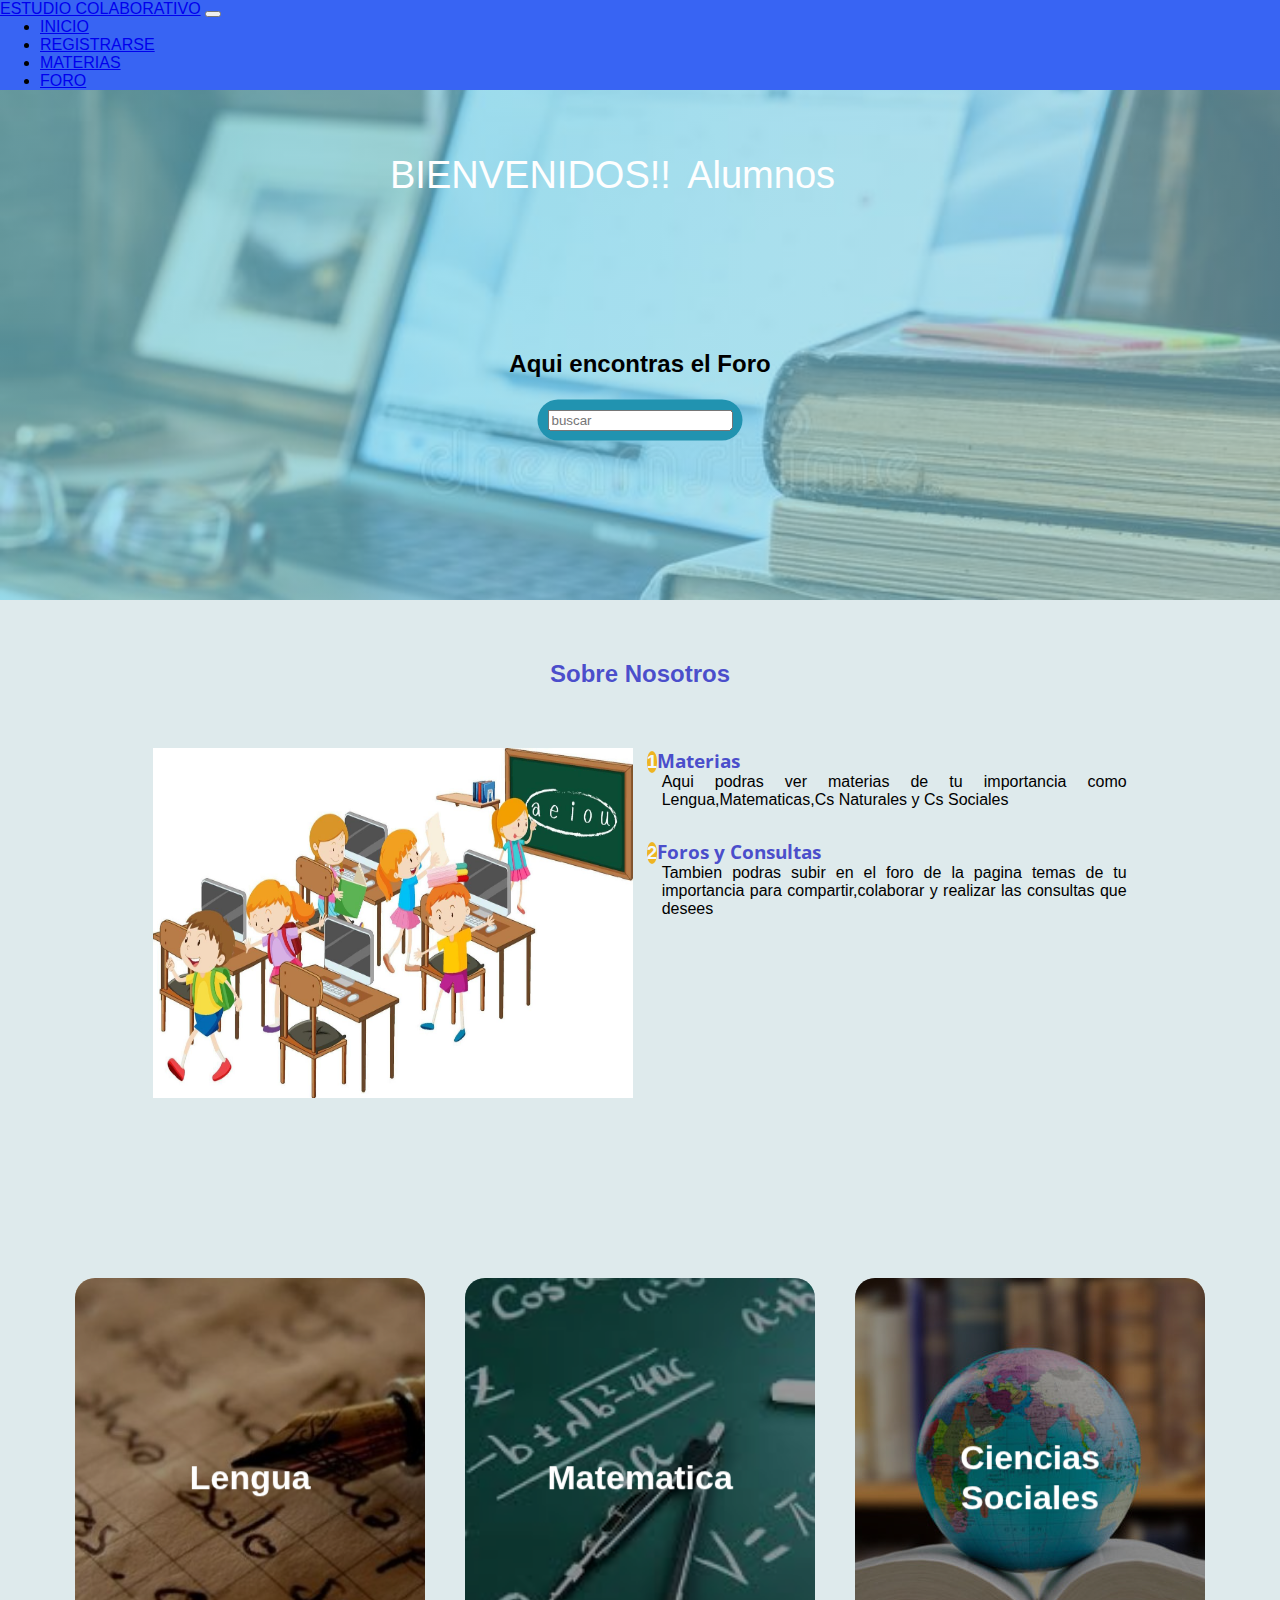
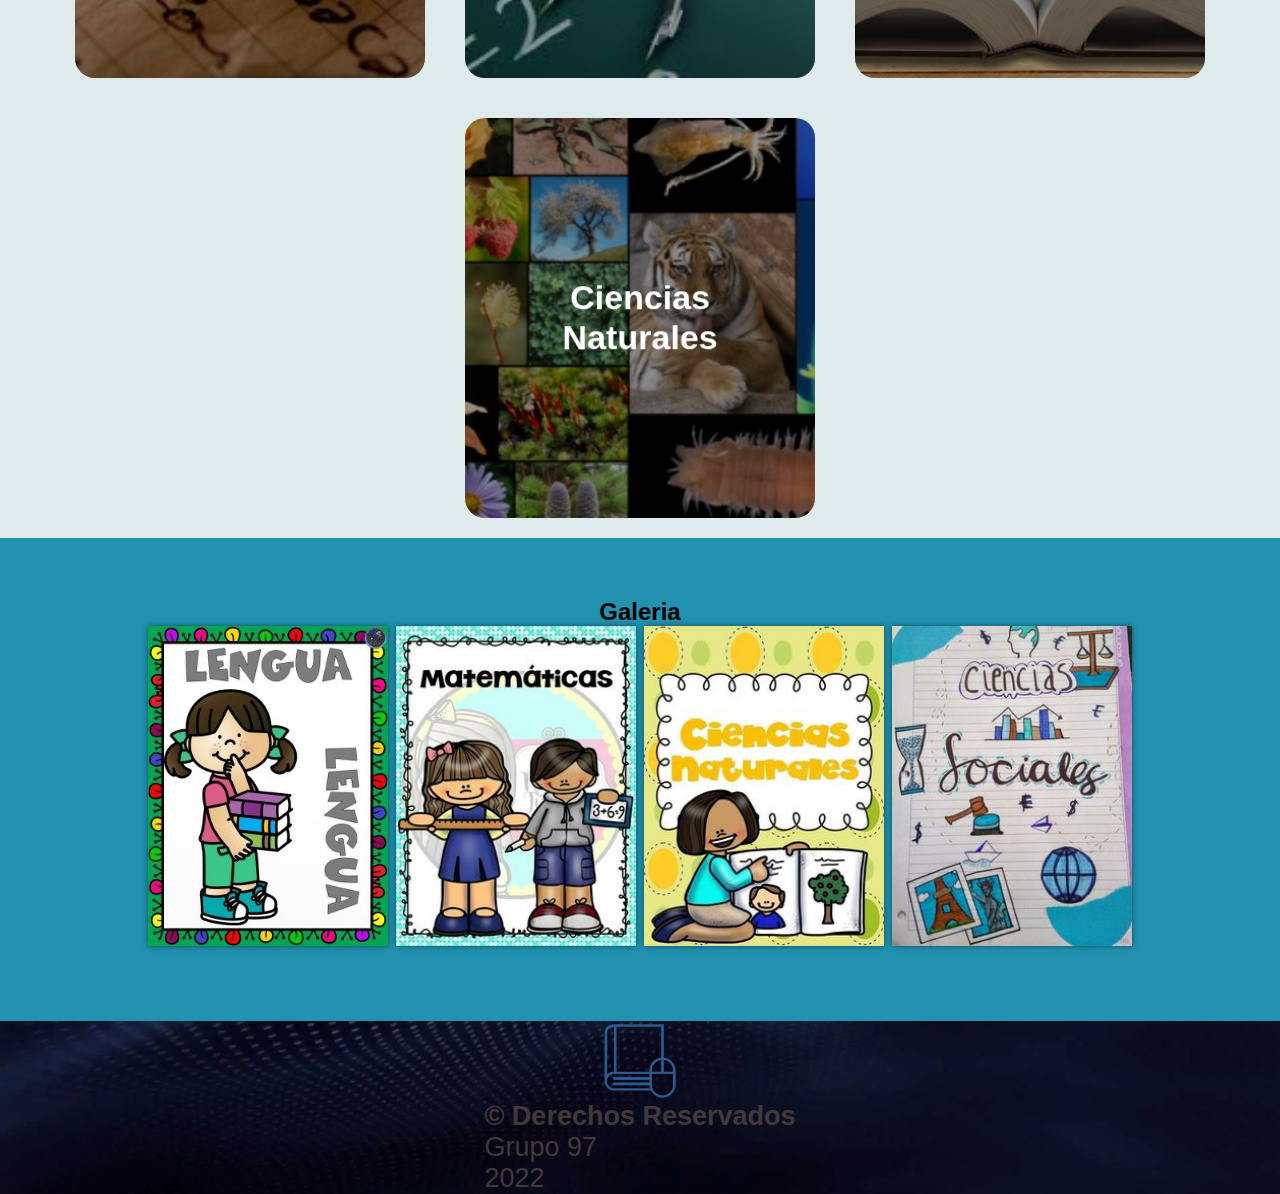
==== pantallas/foro.html @ a740c690 "Initial commit" ====
<!DOCTYPE html>
<html lang="es">

<head>
    <meta charset="UTF-8">
    <meta http-equiv="X-UA-Compatible" content="IE=edge">
    <meta name="viewport" content="width=device-width, initial-scale=1.0">
    <link href="https://cdn.jsdelivr.net/npm/bootstrap@5.2.0/dist/css/bootstrap.min.css" rel="stylesheet"
        integrity="sha384-gH2yIJqKdNHPEq0n4Mqa/HGKIhSkIHeL5AyhkYV8i59U5AR6csBvApHHNl/vI1Bx" crossorigin="anonymous">

    <link rel="shortcut icon" href="../imagenes/logo estudio.png" type="image/x-icon">
    <link rel="stylesheet" href="https://cdnjs.cloudflare.com/ajax/libs/font-awesome/6.1.1/css/all.min.css"
        integrity="sha512-KfkfwYDsLkIlwQp6LFnl8zNdLGxu9YAA1QvwINks4PhcElQSvqcyVLLD9aMhXd13uQjoXtEKNosOWaZqXgel0g=="
        crossorigin="anonymous" referrerpolicy="no-referrer" />
    <link rel="stylesheet" href="../estilos/estilos.css">
    <link href="https://fonts.googleapis.com/css2?family=Open+Sans:ital@0;1&display=swap" rel="stylesheet">
    <title>ESTUDIO COLABORATIVO</title>
</head>

<body>
    <header>
        <nav class="navbar navbar-expand-lg navbar-dark" style="background-color: #3864f3;">
            <div class="container-fluid">
                <a class="navbar-brand" href="#">ESTUDIO COLABORATIVO</a>
                <button class="navbar-toggler" type="button" data-bs-toggle="collapse" data-bs-target="#navbarNav"
                    aria-controls="navbarNav" aria-expanded="false" aria-label="Toggle navigation">
                    <span class="navbar-toggler-icon"></span>
                </button>
                <div class="collapse navbar-collapse" id="navbarNav">
                    <ul class="navbar-nav">
                        <li class="nav-item">
                            <a class="nav-link active" aria-current="page" href="index.html">INICIO</a>
                        </li>
                        <li class="nav-item">
                            <a class="nav-link" href="registro.html">REGISTRARSE</a>
                        </li>
                        <li class="nav-item">
                            <a class="nav-link" href="materias.html">MATERIAS</a>
                        </li>
                        <li class="nav-item">
                            <a class="nav-link" href="foro.html">FORO</a>
                        </li>


                    </ul>
                </div>
            </div>
        </nav>

        <section class="texto_header">
            <div class="contenedor-bienvenidos">
                <p>BIENVENIDOS!!</p>
                <ul>
                <li>Alumnos</li>
                <li>Docentes</li>
                <li>Todos</li>
                </ul>
            </div>
            <h2>Aqui encontras el Foro</h2>
            <div class="buscar">
                <input type="text" placeholder="buscar" required>
                <a href="" class="btn">
                    <i class="fas fa-search icon"></i>
                </a>

            </div>

        </section>



        
    </header>

    <main>
        <section class="contenedor principal">
            <h2 class="titulo">Sobre Nosotros</h2>
            <div class="contenedor-sobre-nosotros">
                <img src="../imagenes/estudiantes.jpg" alt="" class="imagen-estudio">
                <div class="contenido-texto">
                    <h3><span>1</span>Materias</h3>
                    <p>Aqui podras ver materias de tu importancia como Lengua,Matematicas,Cs Naturales y Cs Sociales
                    </p>
                    <h3><span>2</span>Foros y Consultas</h3>
                    <p>Tambien podras subir en el foro de la pagina temas de tu importancia para compartir,colaborar y
                        realizar las consultas que
                        desees</p>
                </div>
            </div>
        </section>

        <div class="container__card">

            <div class="card__father">
                <div class="card">
                    <div class="card__front" style="background-image: url(../imagenes/lengua2.jpg.crdownload);">
                        <div class="bg"></div>
                        <div class="body__card_front">
                            <h1>Lengua</h1>
                        </div>
                    </div>
                    <div class="card__back">
                        <div class="body__card_back">
                            <h1>LENGUA</h1>
                            <p>aqui podras encontras todo lo referido a lengua</p>
                            <input type="button" value="entrar">
                        </div>
                    </div>
                </div>
            </div>

            <div class="card__father">
                <div class="card">
                    <div class="card__front" style="background-image: url(../imagenes/matematicas2.jpg);">
                        <div class="bg"></div>
                        <div class="body__card_front">
                            <h1>Matematica</h1>
                        </div>
                    </div>
                    <div class="card__back">
                        <div class="body__card_back">
                            <h1>MATEMATICA</h1>
                            <p>Aqui encontraras todo lo relacionado a la materia matematica</p>
                            <input type="button" value="entrar">
                        </div>
                    </div>
                </div>
            </div>

            <div class="card__father">
                <div class="card">
                    <div class="card__front" style="background-image: url(../imagenes/ciencias\ sociales2.jpeg);">
                        <div class="bg"></div>
                        <div class="body__card_front">
                            <h1>Ciencias Sociales</h1>
                        </div>
                    </div>
                    <div class="card__back">
                        <div class="body__card_back">
                            <h1>CIENCIAS SOCIALES</h1>
                            <p>aqui encontraras todo lo relacionado a ciencias sociales.</p>
                            <input type="button" value="entrar">
                        </div>
                    </div>
                </div>
            </div>
            <div class="card__father">
                <div class="card">
                    <div class="card__front" style="background-image: url(../imagenes/ciencias\ naturales2.jpg);">
                        <div class="bg"></div>
                        <div class="body__card_front">
                            <h1>Ciencias Naturales</h1>
                        </div>
                    </div>
                    <div class="card__back">
                        <div class="body__card_back">
                            <h1>CIENCIAS NATURALES</h1>
                            <p>aqui encontraras todo lo relacionado a cs naturales

                            </p>
                            <input type="button" value="entrar">
                        </div>
                    </div>
                </div>
            </div>

        </div>

        <section class="galeria" id="portafolio">
            <div class="contenedor">
                <h2 class="subtitulo">Galeria</h2>
                <div class="contenedor-galeria">
                    <img src="../imagenes/lengua.jpg" alt="" class="img-galeria" href="#">
                    <img src="../imagenes/matematica.jpg" alt="" class="img-galeria">
                    <img src="../imagenes/ciencias naturales.jpg" alt="" class="img-galeria">
                    <img src="../imagenes/ciencias sociales.jpg" alt="" class="img-galeria">
                </div>

            </div>

        </section>

        </section>
        <footer>
            <div class="container-fluid footer" id="fondoimagen">

                <div clas="row align-items-center ">

                    <div class="col align-items-start">
                        <img src="../imagenes/logo estudio.png">
                    </div>

                </div>

                <div class="col-3 text-center" id="autor">
                    <p><b>© Derechos Reservados</b></p>
                    <p>Grupo 97</p>
                    <p>2022</p>
                </div>
            </div>
            
        </footer>
    </main>
    <script src="https://cdn.jsdelivr.net/npm/bootstrap@5.2.0/dist/js/bootstrap.bundle.min.js"
        integrity="sha384-A3rJD856KowSb7dwlZdYEkO39Gagi7vIsF0jrRAoQmDKKtQBHUuLZ9AsSv4jD4Xa" crossorigin="anonymous">
        </script>

    
</body>

</html>
---- estilos/estilos.css ----
*{
    margin: 0px;
    padding: opx;
    box-sizing: border-box;
    font-family: 'Lato', sans-serif;
}
body{
    font-family: 'open sans';
    background: #deeaec;
}

.contenedor{
    padding: 60px 0;
    width: 90%;
    max-width: 1000px;
    margin: auto;
    overflow: hidden;
}
.titulo{
    color: rgba(42, 42, 196, 0.822);
    text-align: center;
    margin-bottom: 60px;
}
/*header*/

header{
    width: 100%;
    height: 600px;
    background: #2193b0;  /* fallback for old browsers */
background: -webkit-linear-gradient(to right, hsla(191, 78%, 68%, 0.623), hsla(192, 56%, 69%, 0.616)), url(../imagenes/imagen-header.jpg);  /* Chrome 10-25, Safari 5.1-6 */
background: linear-gradient(to right, hsla(191, 78%, 68%, 0.623), hsla(192, 56%, 69%, 0.616)), url(../imagenes/imagen-header.jpg); /* W3C, IE 10+/ Edge, Firefox 16+, Chrome 26+, Opera 12+, Safari 7+ */
background-size: cover;
background-attachment: fixed;
position: relative;;
}




header .texto_header{
    display: flex;
    height: 430px;
    width: 100%;
    align-items: center;
    justify-content: center;
    flex-direction: column;
    text-align: center;
}
.texto_header h1{
    margin-top: 0px;
    margin-bottom: -5.5rem;
    font-weight: 500;
    line-height: 1.2;
}
.texto_header h2{
    margin-top: 30px;
    margin-bottom: -5.5rem;
}
/*tarjetas*/
.container__card{
    max-width: 1200px;
    margin: auto;
    margin-top: 100px;
    perspective: 1000px;
    display: flex;
    justify-content: center;
    flex-wrap: wrap;
    
}

.card__father{
    margin: 20px;
    perspective: 1000px;
}

.card__father:hover .card{
    transform: rotateY(180deg);
}


.card{
    width: 350px;
    height: 400px;
    position: relative;
    transform-style: preserve-3d;
    transition: all 600ms;
}

.card__front{
    background-size: cover;
    background-position: center;
}


.card__front,
.card__back{
    width: 100%;
    height: 100%;
    position: absolute;
    top: 0;
    left: 0;
    backface-visibility: hidden;
    transform-style: preserve-3d;
    border-radius: 20px;
}

.card__back{
    transform: rotateY(180deg);
    background: rgb(164, 200, 236);
}

.body__card_front{
    width: 100%;
    height: 100%;
    text-align: center;
    padding: 40px;
    display: flex;
    justify-content: center;
    align-items: center;
    color: #fff;
    transform: translateZ(60px);
}

.bg{
    width: 100%;
    height: 100%;
    position: absolute;
    top: 0;
    left: 0;
    background: rgba(0,0,0,0.4);
    border-radius: 20px;
}

.body__card_back{
    padding: 40px;
    text-align: center;
    transform: translateZ(60px);
}

.body__card_back p{
    margin-top: 30px;
    font-size: 18px;
}

.body__card_back input{
    padding: 10px 40px;
    margin-top: 30px;
    font-size: 16px;
    cursor: pointer;
    border: none;
    color: white;
    background: #58B0F6;
    box-shadow: 1px 1px 30px -5px #58B0F6;
    border-radius: 10px;
    transition: box-shadow 600ms;
}

.body__card_back input:hover{
    box-shadow: 1px 1px 30px 0px #449de6;
}

/*contedor sobre nosotros*/
.contenedor-sobre-nosotros{
    display: flex;
    justify-content: space-evenly;
}
.imagen-estudio{
    width: 48%;
}
.contenedor-sobre-nosotros .contenido-texto{
    width: 48%;
}
.contenido-texto{
    margin-bottom: 15%;
}
.contenido-texto h3 span{
    background-color: rgb(238, 180, 34);
    border-radius: 50%;
    text-align: center;
    color: aliceblue;
    display: inline-block;
}
.contenido-texto p{
    padding: 0px 0px 30px 15px;
    text-align: justify;
}
.contenido-texto > h3{
    font-family: 'open sans';
    color: rgba(42, 42, 196, 0.822);
}


/*portafolio*/



/*.imagen-varias{
    position: absolute;
    width: 100%;
    height: 100%;
    top: 0%;
    /*transform: scale(0);*/
   /* background: hsla(273,91%,27%,0.7);
    transition:transform .5s;
    display: flex;
    justify-content: center;
    align-items:center;
    flex-direction: column;
}*/

.buscar{
    display: flex;
    justify-content: center;
    align-items: center;
    position: absolute;
    left: 50%;
    top: 70%;
    transform:translate(-50%,-50%);
    background: #2193b0;
    padding: 10px;
    border-radius: 40px;
}
 /* foooter */
.footer{
  
    justify-content: space-between;
    background-color:#c3cbdf;
    display: flex;
    flex-direction: column;
    align-items: center;

    background-image: url(../imagenes/fondo-footer.webp);    
    background-size: cover;
    
    background-repeat: no-repeat;
    
    background-position: center center;
    
}


.navbar {
    background-color: #2193b0;
}


#autor{
    font-size: 27px;
    color:#413939

}
img, svg {
    vertical-align: middle;
    width: 80px;
}

.galeria{
    background:#fefefe;
}
.contenedor-galeria{
    display: flex;
    justify-content:space-evenly;
    flex-wrap: wrap;
}
.img-galeria{
    width: 240px;
    display: block;
    margin-bottom: 15px;
    box-shadow: 0 0 6px rgba(0,0, 0, .5);
    
    
}
.subtitulo{
    text-align: center;
}
 .galeria{
    background: #2193b0;
 }

 /*titulo*/
 .contenedor-bienvenidos{
    display: flex;
    width: 500px;
    height: 40px;
    color: #fefefe;
    font-size: 38px;
    line-height: 40px;
    overflow: hidden;
    position: absolute;
    top: -250px;
    right: 0;
    bottom: 0;
    left: 0%;
    margin: auto;
 }
.contenedor-bienvenidos>ul{
    list-style: none;
    padding-left: 10px;
    margin: 0%;
    animation:cambiar 7s infinite;
}
 .contenedor-bienvenidos>p{
    margin:0px;
}
@keyframes cambiar {
    0% {margin-top: 0;}
    20% {margin-top: 0;}

    25% {margin-top: -40px;}
    50% {margin-top: -40px;}

    55% {margin-top: -80px;}
    80% {margin-top: -80px;}

    85%{margin-top: -40px;}
    95%{margin-top: -40px;}

    100%{margin-top: 0px;}
}
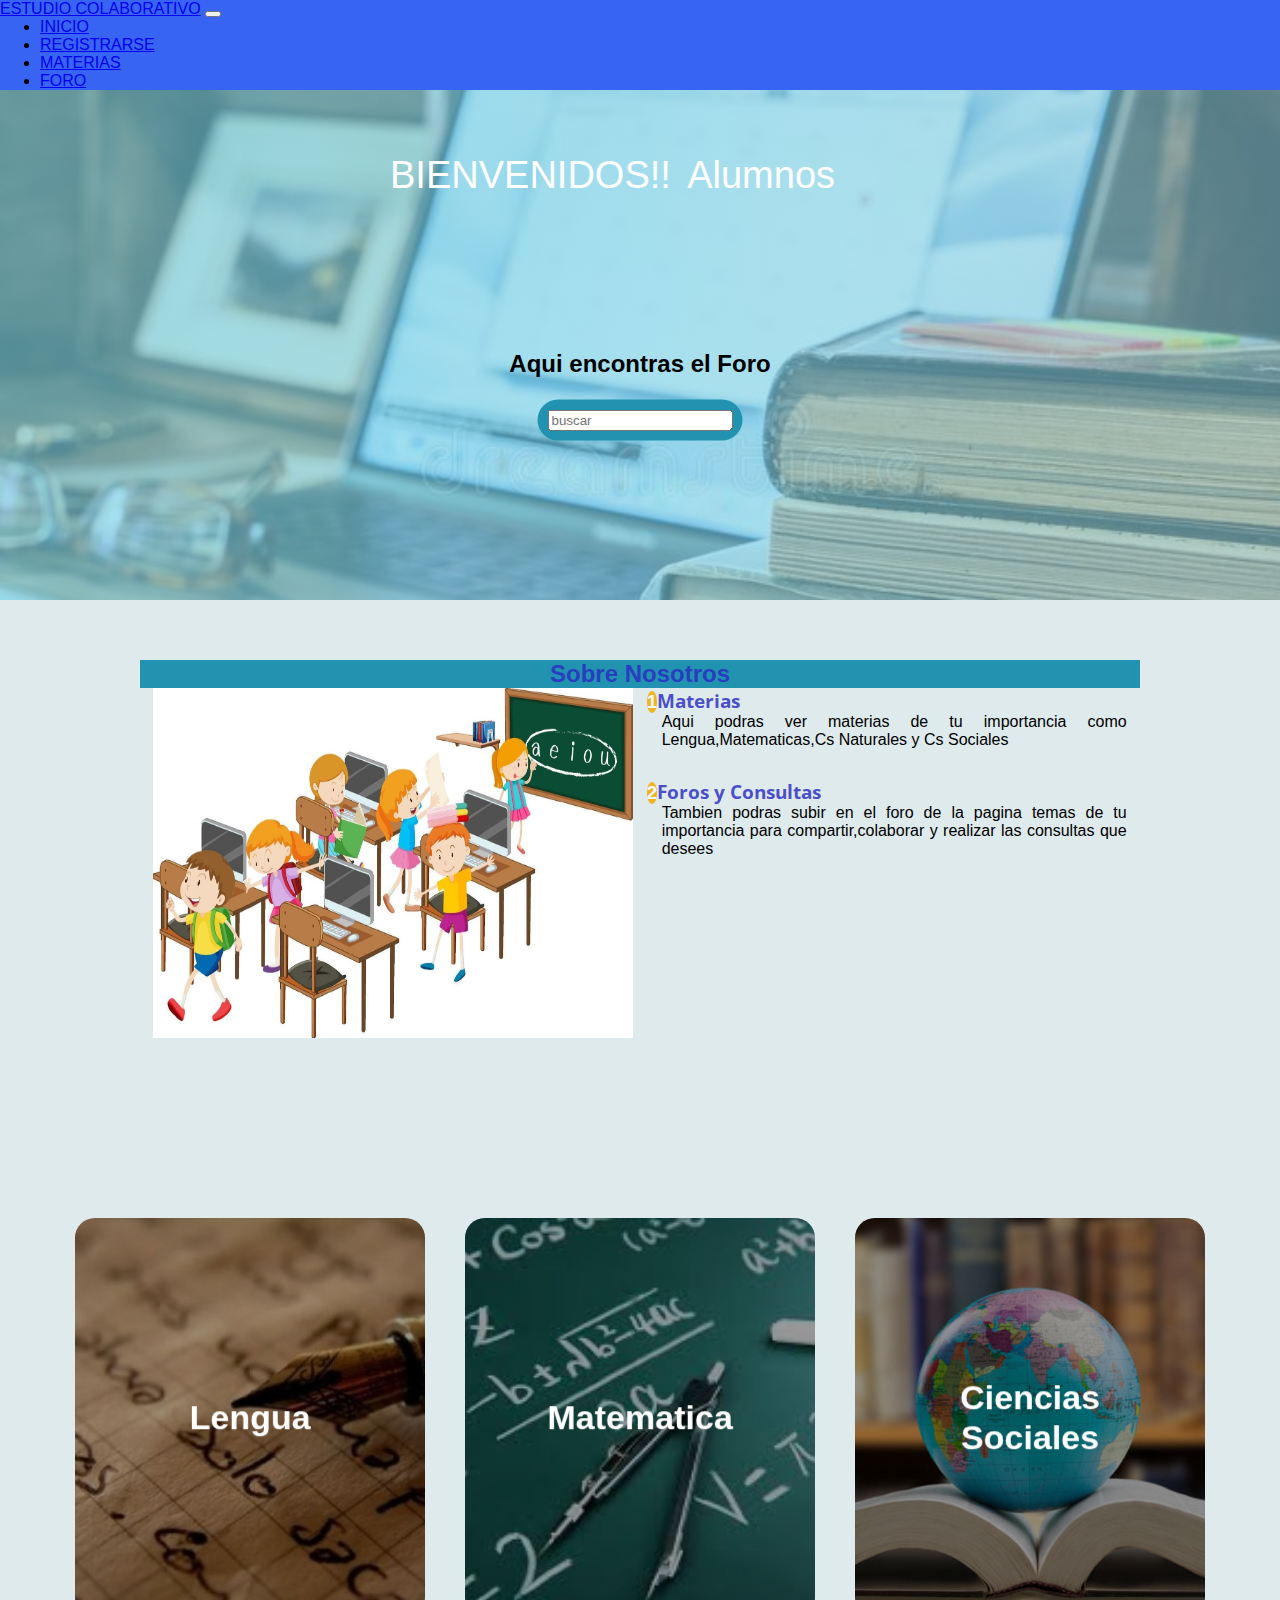
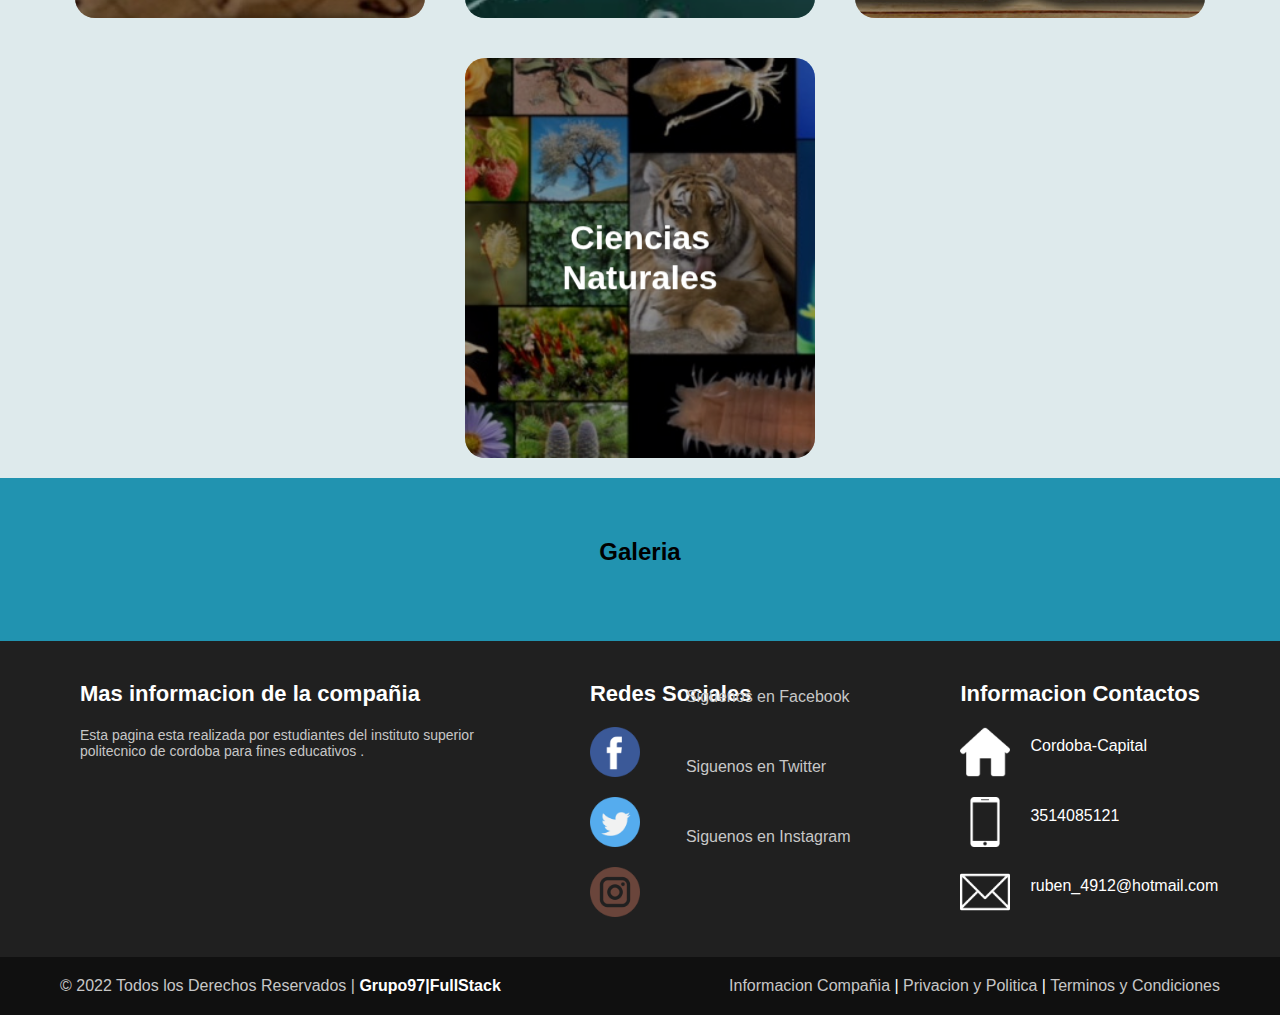
==== commit 0622af0b: "cambios" ====
--- a/pantallas/foro.html
+++ b/pantallas/foro.html
@@ -182,24 +182,81 @@
 
         </section>
         <footer>
-            <div class="container-fluid footer" id="fondoimagen">
-
-                <div clas="row align-items-center ">
-
-                    <div class="col align-items-start">
-                        <img src="../imagenes/logo estudio.png">
-                    </div>
-
-                </div>
-
-                <div class="col-3 text-center" id="autor">
-                    <p><b>© Derechos Reservados</b></p>
-                    <p>Grupo 97</p>
-                    <p>2022</p>
-                </div>
-            </div>
-            
+
+            <div class="container-footer-all">
+
+                <div class="container-body">
+
+                    <div class="colum1">
+                        <h1>Mas informacion de la compañia</h1>
+
+                        <p>Esta pagina esta realizada por estudiantes del instituto  
+                            superior politecnico de cordoba para fines educativos .</p></p>
+
+                    </div>
+
+                    <div class="colum2">
+
+                        <h1>Redes Sociales</h1>
+
+                        <div class="row">
+                            <img src="../imagenes/imagen-facebok.png">
+                            <label>Siguenos en Facebook</label>
+                        </div>
+                        <div class="row">
+                            <img src="../imagenes/imagen-twiter.png">
+                            <label>Siguenos en Twitter</label>
+                        </div>
+                        <div class="row">
+                            <img src="../imagenes/imagen-instagram.png">
+                            <label>Siguenos en Instagram</label>
+                        </div>
+                        
+
+
+                    </div>
+
+                    <div class="colum3">
+
+                        <h1>Informacion Contactos</h1>
+
+                        <div class="row2">
+                            <img src="../imagenes/imegen-house.png">
+                            <label>Cordoba-Capital</label>
+                        </div>
+
+                        <div class="row2">
+                            <img src="../imagenes/imagen-celular.png">
+                            <label>3514085121</label>
+                        </div>
+
+                        <div class="row2">
+                            <img src="../imagenes/imagen-contacto.png">
+                            <label>ruben_4912@hotmail.com</label>
+                        </div>
+
+                    </div>
+
+                </div>
+
+            </div>
+
+            <div class="container-footer">
+                <div class="footer">
+                    <div class="copyright">
+                        © 2022 Todos los Derechos Reservados | <a>Grupo97|FullStack</a>
+                    </div>
+
+                    <div class="information">
+                        <a href="">Informacion Compañia</a> | <a href="">Privacion y Politica</a> | <a href="">Terminos
+                            y Condiciones</a>
+                    </div>
+                </div>
+
+            </div>
+
         </footer>
+
     </main>
     <script src="https://cdn.jsdelivr.net/npm/bootstrap@5.2.0/dist/js/bootstrap.bundle.min.js"
         integrity="sha384-A3rJD856KowSb7dwlZdYEkO39Gagi7vIsF0jrRAoQmDKKtQBHUuLZ9AsSv4jD4Xa" crossorigin="anonymous">
--- a/estilos/estilos.css
+++ b/estilos/estilos.css
@@ -19,7 +19,7 @@
 .titulo{
     color: rgba(42, 42, 196, 0.822);
     text-align: center;
-    margin-bottom: 60px;
+    background: #2193b0;
 }
 /*header*/
 
@@ -65,6 +65,10 @@
     display: flex;
     justify-content: center;
     flex-wrap: wrap;
+
+    
+
+
     
 }
 
@@ -160,6 +164,17 @@
 }
 
 /*contedor sobre nosotros*/
+.contenedor-principal{
+    width: 100%;
+    height: 482px;
+    background: #2193b0;  /* fallback for old browsers */
+background: -webkit-linear-gradient(to right, hsla(210, 9%, 96%, 0.911), hsla(192, 26%, 96%, 0.911)), url(../imagenes/muchoslibros.webp);  /* Chrome 10-25, Safari 5.1-6 */
+background: linear-gradient(to right, hsla(197, 54%, 97%, 0.979), hsla(192, 15%, 94%, 0.932)), url(../imagenes/muchoslibros.webp); /* W3C, IE 10+/ Edge, Firefox 16+, Chrome 26+, Opera 12+, Safari 7+ */
+background-size: cover;
+background-attachment: fixed;
+position: relative;;
+
+}
 .contenedor-sobre-nosotros{
     display: flex;
     justify-content: space-evenly;
@@ -221,24 +236,135 @@
     border-radius: 40px;
 }
  /* foooter */
+ footer{
+    width: 100%;
+    background: #202020;
+    color: white;   
+    
+}
+
+.container-footer-all{
+    width: 100%;
+    max-width: 1200px;
+    margin: auto;
+    padding: 40px;
+}
+
+.container-body{
+    display: flex;
+    justify-content: space-between;
+}
+
+.colum1{
+    max-width: 400px;
+}
+
+.colum1 h1{
+    font-size: 22px;
+}
+
+.colum1 p{
+    font-size: 14px;
+    color: #C7C7C7;
+    margin-top: 20px;
+}
+
+.colum2{
+    max-width: 400px;
+    
+}
+
+.colum2 h1{
+    font-size: 22px;
+}
+
+.row {
+    margin-top: 20px;
+    display: flex;
+}
+
+.row img{
+    width: 50px;
+    height: 50px;
+}
+
+.row label{
+    margin-top: -39px;
+    margin-left: 46px;
+    color: #C7C7C7;
+}
+
+
+.colum3{
+    max-width: 400px;
+}
+
+.colum3 h1{
+    font-size: 22px;
+}
+
+.row2{
+    margin-top: 20px;
+    display: flex;
+}
+
+.row2 img{
+    width: 50px;
+    height: 50px;
+}
+
+.row2 label{
+    margin-top: 10px;
+    margin-left: 20px;
+    max-width: 140px;
+}
+
+.container-footer{
+    width: 100%;  
+    background: #101010;
+}
+
 .footer{
-  
-    justify-content: space-between;
-    background-color:#c3cbdf;
-    display: flex;
-    flex-direction: column;
-    align-items: center;
-
-    background-image: url(../imagenes/fondo-footer.webp);    
-    background-size: cover;
-    
-    background-repeat: no-repeat;
-    
-    background-position: center center;
-    
-}
-
-
+    max-width: 1200px;
+    margin: auto;
+    display: flex;
+    justify-content: space-between;  
+    padding: 20px;
+}
+
+.copyright{
+    color: #C7C7C7;
+}
+
+.copyright a{
+    text-decoration: none;
+    color: white;
+    font-weight: bold;
+}
+
+.information a{
+    text-decoration: none;
+    color: #C7C7C7;
+}
+
+
+@media screen and (max-width: 1100px){
+    
+    .container-body{
+        flex-wrap: wrap;
+    }
+    
+    .colum1{
+        max-width: 100%;
+    }
+    
+    .colum2,
+    .colum3{
+        margin-top: 40px;
+    }
+}
+
+/* nabvar */
 .navbar {
     background-color: #2193b0;
 }
